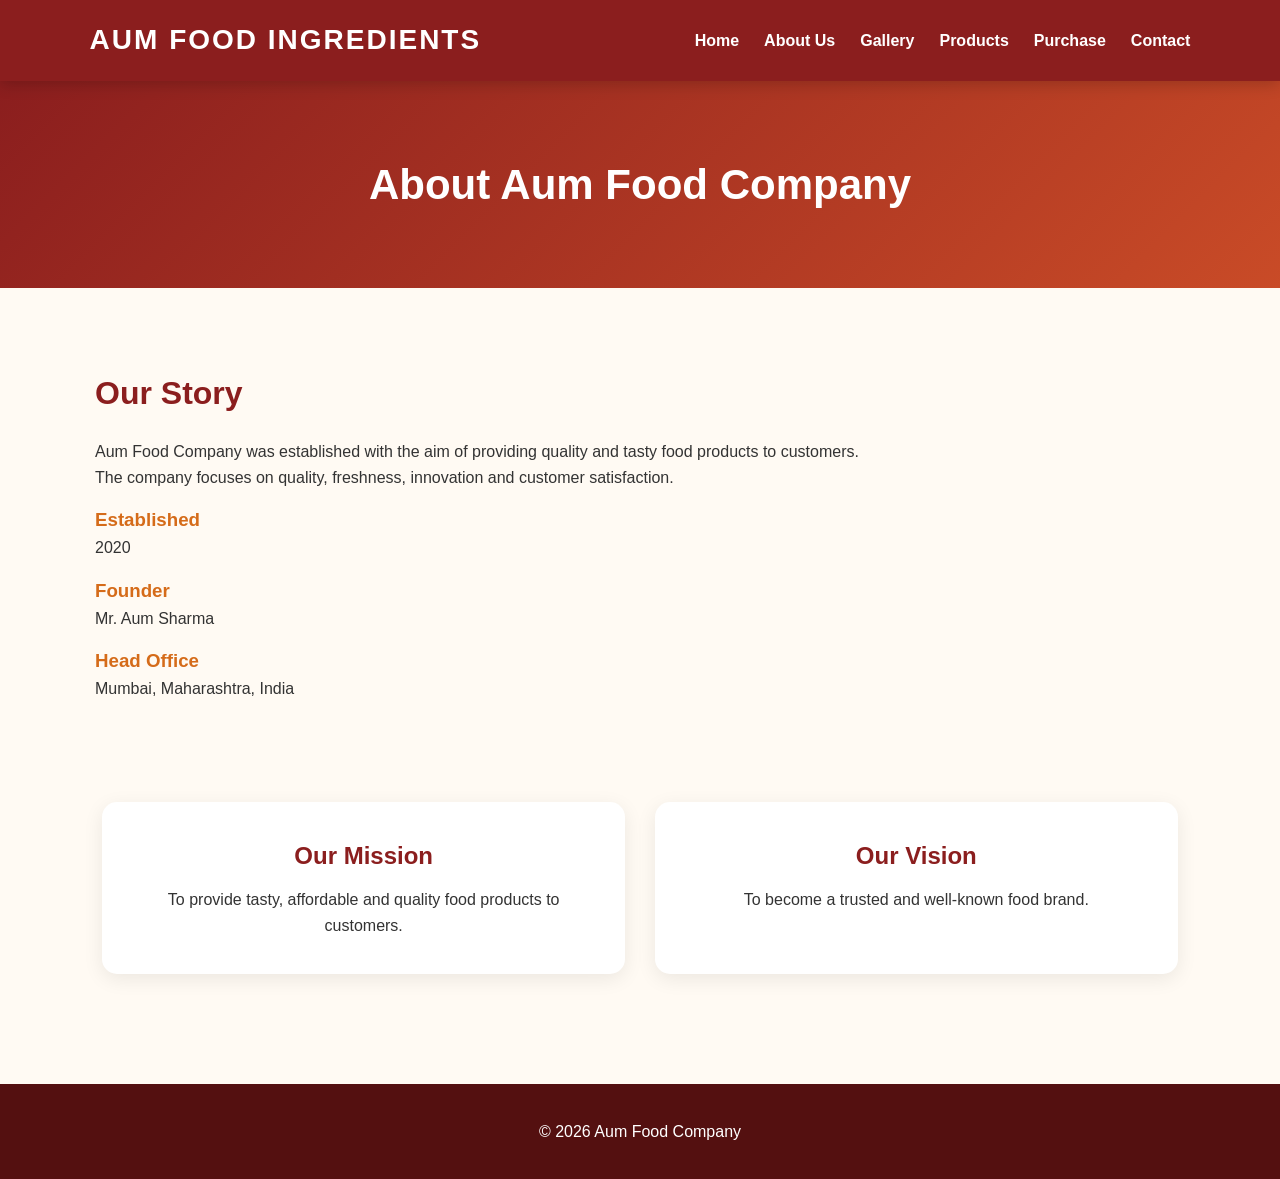
==== about.html @ ccd77f51 "Add files via upload" ====
<!DOCTYPE html>
<html lang="en">
<head>
    <meta charset="UTF-8">
    <meta name="viewport" content="width=device-width, initial-scale=1.0">
    <title>About Us - Aum Food</title>
    <link rel="stylesheet" href="style.css">
</head>

<body>

<header>
    <h1>AUM FOOD INGREDIENTS</h1>

    <nav>
        <a href="index.html">Home</a>
        <a href="about.html">About Us</a>
        <a href="gallery.html">Gallery</a>
        <a href="products.html">Products</a>
        <a href="purchase.html">Purchase</a>
        <a href="contact.html">Contact</a>
    </nav>
</header>
<section class="page-title">

    <h2>About Aum Food Company</h2>
    
</section>

<section class="about">


    <div>
        <h2>Our Story</h2>

        <p>
            Aum Food Company was established with the aim of
            providing quality and tasty food products to customers.
        </p>

        <p>
            The company focuses on quality, freshness, innovation
            and customer satisfaction.
        </p>

        <h3>Established</h3>
        <p>2020</p>

        <h3>Founder</h3>
        <p>Mr. Aum Sharma</p>

        <h3>Head Office</h3>
        <p>Mumbai, Maharashtra, India</p>
    </div>

</section>

<section class="mission">

    <div>
        <h2>Our Mission</h2>
        <p>
            To provide tasty, affordable and quality food products
            to customers.
        </p>
    </div>

    <div>
        <h2>Our Vision</h2>
        <p>
            To become a trusted and well-known food brand.
        </p>
    </div>

</section>

<footer>
    <p>© 2026 Aum Food Company</p>
</footer>

</body>
</html>
---- style.css ----
* {
    margin: 0;
    padding: 0;
    box-sizing: border-box;
}

html {
    scroll-behavior: smooth;
}

body {
    font-family: Arial, sans-serif;
    background: #fffaf3;
    color: #333;
    line-height: 1.6;
}

/* ================= HEADER ================= */

header {
    background: #8b1e1e;
    color: white;
    padding: 18px 7%;
    display: flex;
    align-items: center;
    justify-content: space-between;
    position: sticky;
    top: 0;
    z-index: 1000;
    box-shadow: 0 3px 15px rgba(0,0,0,0.2);
}

header h1 {
    font-size: 28px;
    letter-spacing: 2px;
}

nav {
    display: flex;
    gap: 25px;
}

nav a {
    color: white;
    text-decoration: none;
    font-weight: bold;
    transition: 0.3s;
}

nav a:hover {
    color: #ffd166;
}

/* ================= HERO ================= */

.hero {
    min-height: 600px;
    background:
        linear-gradient(rgba(0,0,0,0.45), rgba(0,0,0,0.55)),
        url("images/company.jpg");

    background-size: cover;
    background-position: center;

    display: flex;
    align-items: center;
    justify-content: center;

    text-align: center;
    color: white;
}

.hero div {
    max-width: 750px;
    padding: 30px;
}

.hero h2 {
    font-size: 55px;
    margin-bottom: 15px;
    text-shadow: 2px 3px 8px black;
}

.hero p {
    font-size: 22px;
    margin-bottom: 30px;
}

/* ================= BUTTON ================= */

.btn {
    display: inline-block;
    padding: 13px 30px;
    background: #e88920;
    color: white;
    text-decoration: none;
    border-radius: 30px;
    font-weight: bold;
    transition: 0.3s;
}

.btn:hover {
    background: #ffad42;
    transform: translateY(-3px);
    box-shadow: 0 8px 20px rgba(0,0,0,0.2);
}

/* ================= WELCOME ================= */

.welcome {
    padding: 70px 8%;
    text-align: center;
}

.welcome h2 {
    color: #8b1e1e;
    font-size: 35px;
    margin-bottom: 20px;
}

.welcome p {
    max-width: 800px;
    margin: auto;
    font-size: 17px;
}

/* ================= HIGHLIGHTS ================= */

.highlights {
    display: grid;
    grid-template-columns: repeat(3, 1fr);
    gap: 25px;
    padding: 30px 8% 70px;
}

.box {
    background: white;
    padding: 35px 25px;
    text-align: center;
    border-radius: 15px;
    box-shadow: 0 5px 20px rgba(0,0,0,0.08);
    transition: 0.3s;
}

.box:hover {
    transform: translateY(-8px);
}

.box h3 {
    color: #8b1e1e;
    margin-bottom: 10px;
    font-size: 22px;
}

/* ================= PAGE TITLE ================= */

.page-title {
    background: linear-gradient(135deg, #8b1e1e, #c94b27);
    color: white;
    text-align: center;
    padding: 70px 20px;
}

.page-title h2 {
    font-size: 42px;
}

/* ================= ABOUT ================= */

.about {
    display: flex;
    gap: 50px;
    align-items: center;
    max-width: 1150px;
    margin: auto;
    padding: 80px 30px;
}

.about img {
    width: 48%;
    border-radius: 20px;
    box-shadow: 0 10px 30px rgba(0,0,0,0.2);
}

.about div {
    flex: 1;
}

.about h2 {
    color: #8b1e1e;
    font-size: 32px;
    margin-bottom: 20px;
}

.about h3 {
    color: #d56b19;
    margin-top: 15px;
}

/* ================= MISSION ================= */

.mission {
    display: grid;
    grid-template-columns: repeat(2, 1fr);
    gap: 30px;
    padding: 20px 8% 70px;
}

.mission div {
    background: white;
    padding: 35px;
    text-align: center;
    border-radius: 15px;
    box-shadow: 0 5px 20px rgba(0,0,0,0.08);
}

.mission h2 {
    color: #8b1e1e;
    margin-bottom: 12px;
}

/* ================= GALLERY ================= */

.gallery {
    display: grid;
    grid-template-columns: repeat(3, 1fr);
    gap: 20px;
    padding: 70px 8%;
}

.gallery img {
    width: 100%;
    height: 260px;
    object-fit: cover;
    border-radius: 15px;
    transition: 0.4s;
    box-shadow: 0 5px 15px rgba(0,0,0,0.15);
}

.gallery img:hover {
    transform: scale(1.04);
}

/* ================= PRODUCTS ================= */

.products {
    display: grid;
    grid-template-columns: repeat(4, 1fr);
    gap: 25px;
    padding: 70px 7%;
}

.product {
    background: white;
    border-radius: 18px;
    overflow: hidden;
    text-align: center;
    box-shadow: 0 6px 20px rgba(0,0,0,0.1);
    transition: 0.3s;
    padding-bottom: 25px;
}

.product:hover {
    transform: translateY(-10px);
    box-shadow: 0 12px 30px rgba(0,0,0,0.15);
}

.product img {
    width: 100%;
    height: 220px;
    object-fit: cover;
}

.product h2 {
    color: #8b1e1e;
    margin: 18px 10px 8px;
}

.product p {
    padding: 0 15px;
    color: #666;
}

.product h3 {
    color: #e88920;
    font-size: 24px;
    margin: 15px;
}

/* ================= FORM ================= */

.form-section {
    max-width: 650px;
    margin: 70px auto;
    padding: 40px;
    background: white;
    border-radius: 20px;
    box-shadow: 0 8px 30px rgba(0,0,0,0.1);
}

form label {
    display: block;
    margin-top: 18px;
    font-weight: bold;
    color: #8b1e1e;
}

form input,
form select,
form textarea {
    width: 100%;
    padding: 14px;
    margin-top: 7px;
    border: 1px solid #ddd;
    border-radius: 8px;
    font-size: 15px;
}

form input:focus,
form select:focus,
form textarea:focus {
    outline: none;
    border-color: #e88920;
}

form textarea {
    height: 120px;
    resize: vertical;
}

form button {
    width: 100%;
    padding: 14px;
    margin-top: 25px;
    background: #8b1e1e;
    color: white;
    border: none;
    border-radius: 30px;
    font-size: 17px;
    font-weight: bold;
    cursor: pointer;
    transition: 0.3s;
}

form button:hover {
    background: #e88920;
}

/* ================= CONTACT ================= */

.contact {
    padding: 80px 20px;
}

.contact div {
    max-width: 650px;
    margin: auto;
    background: white;
    padding: 45px;
    text-align: center;
    border-radius: 20px;
    box-shadow: 0 8px 25px rgba(0,0,0,0.1);
}

.contact h2 {
    color: #8b1e1e;
    margin-bottom: 25px;
}

.contact p {
    margin: 15px;
}

/* ================= FOOTER ================= */

footer {
    background: #541010;
    color: white;
    text-align: center;
    padding: 30px 20px;
    margin-top: 40px;
}

footer p {
    margin: 5px;
}

/* ================= RESPONSIVE ================= */

@media (max-width: 900px) {

    header {
        flex-direction: column;
        gap: 15px;
    }

    nav {
        flex-wrap: wrap;
        justify-content: center;
        gap: 15px;
    }

    .hero h2 {
        font-size: 42px;
    }

    .products {
        grid-template-columns: repeat(2, 1fr);
    }

    .highlights {
        grid-template-columns: 1fr;
    }

    .gallery {
        grid-template-columns: repeat(2, 1fr);
    }
}

@media (max-width: 600px) {

    header h1 {
        font-size: 24px;
    }

    nav {
        gap: 10px;
    }

    nav a {
        font-size: 14px;
    }

    .hero {
        min-height: 500px;
    }

    .hero h2 {
        font-size: 32px;
    }

    .hero p {
        font-size: 18px;
    }

    .page-title h2 {
        font-size: 32px;
    }

    .about {
        flex-direction: column;
    }

    .about img {
        width: 100%;
    }

    .mission {
        grid-template-columns: 1fr;
    }

    .products {
        grid-template-columns: 1fr;
        padding: 40px 25px;
    }

    .gallery {
        grid-template-columns: 1fr;
        padding: 40px 25px;
    }

    .form-section {
        margin: 40px 20px;
        padding: 25px;
    }
}
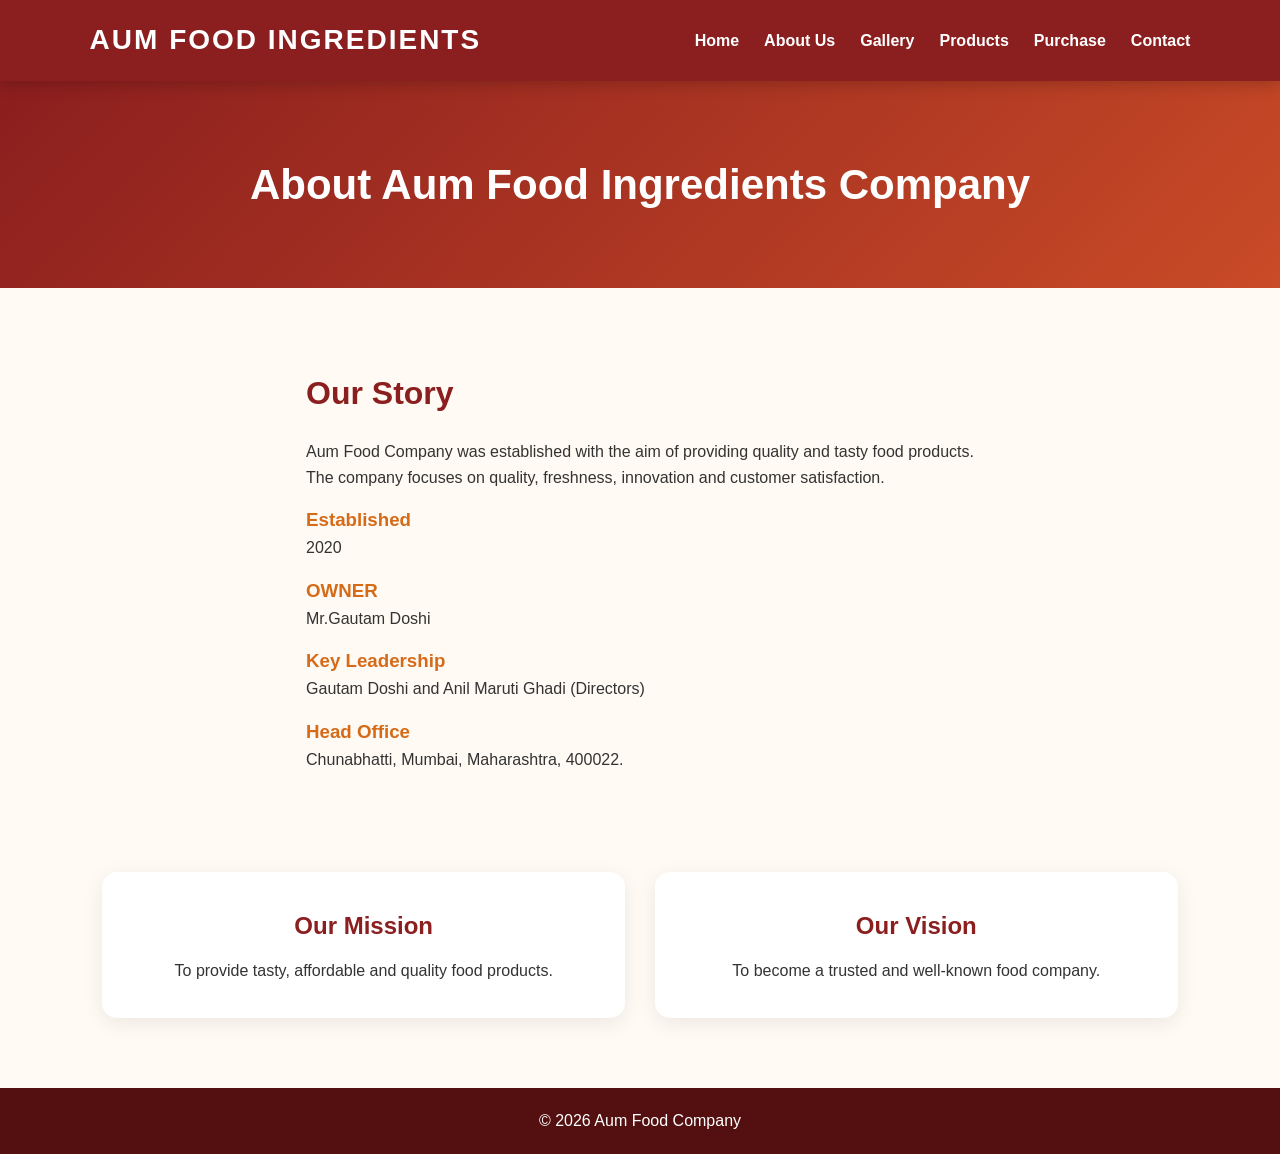
==== commit 33f7ca26: "Update about.html" ====
--- a/about.html
+++ b/about.html
@@ -23,7 +23,7 @@
 </header>
 <section class="page-title">
 
-    <h2>About Aum Food Company</h2>
+    <h2>About Aum Food Ingredients Company</h2>
     
 </section>
 
@@ -35,7 +35,7 @@
 
         <p>
             Aum Food Company was established with the aim of
-            providing quality and tasty food products to customers.
+            providing quality and tasty food products.
         </p>
 
         <p>
@@ -46,11 +46,14 @@
         <h3>Established</h3>
         <p>2020</p>
 
-        <h3>Founder</h3>
-        <p>Mr. Aum Sharma</p>
+        <h3>OWNER</h3>
+        <p>Mr.Gautam Doshi</p>
+
+        <h3>Key Leadership</h3>
+        <p>Gautam Doshi and Anil Maruti Ghadi (Directors)</p>
 
         <h3>Head Office</h3>
-        <p>Mumbai, Maharashtra, India</p>
+        <p>Chunabhatti, Mumbai, Maharashtra, 400022.</p>
     </div>
 
 </section>
@@ -60,15 +63,14 @@
     <div>
         <h2>Our Mission</h2>
         <p>
-            To provide tasty, affordable and quality food products
-            to customers.
+            To provide tasty, affordable and quality food products.
         </p>
     </div>
 
     <div>
         <h2>Our Vision</h2>
         <p>
-            To become a trusted and well-known food brand.
+            To become a trusted and well-known food company.
         </p>
     </div>
 
@@ -79,4 +81,4 @@
 </footer>
 
 </body>
-</html>+</html>
--- a/style.css
+++ b/style.css
@@ -1,3 +1,5 @@
+/* ================= GENERAL ================= */
+
 * {
     margin: 0;
     padding: 0;
@@ -13,7 +15,13 @@
     background: #fffaf3;
     color: #333;
     line-height: 1.6;
-}
+
+    /* Footer bottom la thevnyasathi */
+    min-height: 100vh;
+    display: flex;
+    flex-direction: column;
+}
+
 
 /* ================= HEADER ================= */
 
@@ -24,9 +32,11 @@
     display: flex;
     align-items: center;
     justify-content: space-between;
+
     position: sticky;
     top: 0;
     z-index: 1000;
+
     box-shadow: 0 3px 15px rgba(0,0,0,0.2);
 }
 
@@ -51,12 +61,17 @@
     color: #ffd166;
 }
 
+
 /* ================= HERO ================= */
 
 .hero {
     min-height: 600px;
+
     background:
-        linear-gradient(rgba(0,0,0,0.45), rgba(0,0,0,0.55)),
+        linear-gradient(
+            rgba(0,0,0,0.45),
+            rgba(0,0,0,0.55)
+        ),
         url("images/company.jpg");
 
     background-size: cover;
@@ -85,6 +100,7 @@
     font-size: 22px;
     margin-bottom: 30px;
 }
+
 
 /* ================= BUTTON ================= */
 
@@ -105,6 +121,7 @@
     box-shadow: 0 8px 20px rgba(0,0,0,0.2);
 }
 
+
 /* ================= WELCOME ================= */
 
 .welcome {
@@ -123,6 +140,7 @@
     margin: auto;
     font-size: 17px;
 }
+
 
 /* ================= HIGHLIGHTS ================= */
 
@@ -138,7 +156,9 @@
     padding: 35px 25px;
     text-align: center;
     border-radius: 15px;
+
     box-shadow: 0 5px 20px rgba(0,0,0,0.08);
+
     transition: 0.3s;
 }
 
@@ -152,10 +172,16 @@
     font-size: 22px;
 }
 
+
 /* ================= PAGE TITLE ================= */
 
 .page-title {
-    background: linear-gradient(135deg, #8b1e1e, #c94b27);
+    background: linear-gradient(
+        135deg,
+        #8b1e1e,
+        #c94b27
+    );
+
     color: white;
     text-align: center;
     padding: 70px 20px;
@@ -164,6 +190,7 @@
 .page-title h2 {
     font-size: 42px;
 }
+
 
 /* ================= ABOUT ================= */
 
@@ -171,14 +198,17 @@
     display: flex;
     gap: 50px;
     align-items: center;
+
     max-width: 1150px;
     margin: auto;
+
     padding: 80px 30px;
 }
 
 .about img {
     width: 48%;
     border-radius: 20px;
+
     box-shadow: 0 10px 30px rgba(0,0,0,0.2);
 }
 
@@ -197,20 +227,26 @@
     margin-top: 15px;
 }
 
+
 /* ================= MISSION ================= */
 
 .mission {
     display: grid;
     grid-template-columns: repeat(2, 1fr);
+
     gap: 30px;
+
     padding: 20px 8% 70px;
 }
 
 .mission div {
     background: white;
     padding: 35px;
-    text-align: center;
+
+    text-align: center;
+
     border-radius: 15px;
+
     box-shadow: 0 5px 20px rgba(0,0,0,0.08);
 }
 
@@ -219,21 +255,28 @@
     margin-bottom: 12px;
 }
 
+
 /* ================= GALLERY ================= */
 
 .gallery {
     display: grid;
     grid-template-columns: repeat(3, 1fr);
+
     gap: 20px;
+
     padding: 70px 8%;
 }
 
 .gallery img {
     width: 100%;
     height: 260px;
+
     object-fit: cover;
+
     border-radius: 15px;
+
     transition: 0.4s;
+
     box-shadow: 0 5px 15px rgba(0,0,0,0.15);
 }
 
@@ -241,236 +284,444 @@
     transform: scale(1.04);
 }
 
+
 /* ================= PRODUCTS ================= */
 
 .products {
     display: grid;
+
     grid-template-columns: repeat(4, 1fr);
+
     gap: 25px;
+
     padding: 70px 7%;
 }
 
 .product {
     background: white;
+
     border-radius: 18px;
+
     overflow: hidden;
-    text-align: center;
+
+    text-align: center;
+
     box-shadow: 0 6px 20px rgba(0,0,0,0.1);
+
     transition: 0.3s;
+
     padding-bottom: 25px;
 }
 
 .product:hover {
     transform: translateY(-10px);
+
     box-shadow: 0 12px 30px rgba(0,0,0,0.15);
 }
+
+
+/* PRODUCT IMAGE */
 
 .product img {
     width: 100%;
-    height: 220px;
-    object-fit: cover;
-}
+
+    aspect-ratio: 1 / 1;
+
+    height: auto;
+
+    object-fit: contain;
+
+    display: block;
+
+    background: #fff;
+
+    padding: 10px;
+}
+
+
+/* PRODUCT TITLE */
 
 .product h2 {
     color: #8b1e1e;
-    margin: 18px 10px 8px;
-}
+
+    margin: 10px 5px;
+
+    font-size: 20px;
+}
+
+
+/* PRODUCT TEXT */
 
 .product p {
-    padding: 0 15px;
-    color: #666;
-}
-
-.product h3 {
-    color: #e88920;
-    font-size: 24px;
-    margin: 15px;
-}
-
-/* ================= FORM ================= */
+    margin: 5px 10px;
+}
+
+
+/* PRODUCT BUTTON */
+
+.product .btn {
+    margin-top: 8px;
+}
+
+
+/* ================= FOOTER ================= */
+
+footer {
+    background: #541010;
+
+    color: white;
+
+    text-align: center;
+
+    padding: 20px;
+
+    width: 100%;
+
+    /* Footer page chya bottom la */
+    margin-top: auto;
+}
+
+footer p {
+    margin: 0;
+
+    color: white;
+
+    text-align: center;
+}
+
+
+/* ================= MOBILE RESPONSIVE ================= */
+
+@media (max-width: 768px) {
+
+    /* HEADER */
+
+    header {
+        padding: 15px 20px;
+
+        flex-direction: column;
+
+        gap: 10px;
+    }
+
+    header h1 {
+        font-size: 20px;
+    }
+
+    nav {
+        gap: 15px;
+
+        flex-wrap: wrap;
+
+        justify-content: center;
+    }
+
+    nav a {
+        font-size: 12px;
+    }
+
+
+    /* HERO */
+
+    .hero {
+        min-height: 450px;
+    }
+
+    .hero h2 {
+        font-size: 38px;
+    }
+
+    .hero p {
+        font-size: 18px;
+    }
+
+
+    /* WELCOME */
+
+    .welcome {
+        padding: 50px 6%;
+    }
+
+
+    /* HIGHLIGHTS */
+
+    .highlights {
+        grid-template-columns: 1fr;
+
+        padding: 30px 6% 50px;
+    }
+
+
+    /* PAGE TITLE */
+
+    .page-title {
+        padding: 50px 20px;
+    }
+
+    .page-title h2 {
+        font-size: 32px;
+    }
+
+
+    /* ABOUT */
+
+    .about {
+        flex-direction: column;
+
+        padding: 50px 6%;
+
+        gap: 30px;
+    }
+
+    .about img {
+        width: 100%;
+    }
+
+
+    /* MISSION */
+
+    .mission {
+        grid-template-columns: 1fr;
+
+        padding: 20px 6% 50px;
+    }
+
+
+    /* GALLERY */
+
+    .gallery {
+        grid-template-columns: 1fr 1fr;
+
+        padding: 50px 6%;
+    }
+
+    .gallery img {
+        height: 180px;
+    }
+
+
+    /* PRODUCTS */
+
+    .products {
+        grid-template-columns: repeat(2, 1fr);
+
+        gap: 18px;
+
+        padding: 50px 6%;
+    }
+
+    .product {
+        padding-bottom: 18px;
+    }
+
+    .product h2 {
+        font-size: 17px;
+    }
+
+    .product p {
+        font-size: 14px;
+    }
+
+    .product .btn {
+        padding: 10px 18px;
+
+        font-size: 13px;
+    }
+
+
+    /* FOOTER */
+
+    footer {
+        padding: 18px;
+
+        margin-top: auto;
+    }
+
+}
+
+
+/* ================= SMALL MOBILE ================= */
+
+@media (max-width: 400px) {
+
+    .products {
+        grid-template-columns: 1fr;
+    }
+
+    .gallery {
+        grid-template-columns: 1fr;
+    }
+
+    nav {
+        gap: 10px;
+    }
+
+    nav a {
+        font-size: 11px;
+    }
+
+}
+
+/* ================= PURCHASE FORM ================= */
 
 .form-section {
-    max-width: 650px;
-    margin: 70px auto;
-    padding: 40px;
+    max-width: 700px;
+    margin: 40px auto;
+    padding: 30px;
     background: white;
-    border-radius: 20px;
-    box-shadow: 0 8px 30px rgba(0,0,0,0.1);
-}
-
-form label {
-    display: block;
-    margin-top: 18px;
+    border-radius: 15px;
+    box-shadow: 0 5px 20px rgba(0,0,0,0.10);
+}
+
+.form-section form {
+    display: flex;
+    flex-direction: column;
+}
+
+.form-section label {
+    font-size: 18px;
     font-weight: bold;
-    color: #8b1e1e;
-}
-
-form input,
-form select,
-form textarea {
+    margin-top: 12px;
+    margin-bottom: 6px;
+    color: #333;
+}
+
+.form-section input,
+.form-section select,
+.form-section textarea {
     width: 100%;
-    padding: 14px;
-    margin-top: 7px;
-    border: 1px solid #ddd;
-    border-radius: 8px;
-    font-size: 15px;
-}
-
-form input:focus,
-form select:focus,
-form textarea:focus {
+    padding: 12px;
+    font-size: 16px;
+    border: 1px solid #aaa;
+    border-radius: 5px;
     outline: none;
-    border-color: #e88920;
-}
-
-form textarea {
-    height: 120px;
+    font-family: Arial, sans-serif;
+}
+
+.form-section input:focus,
+.form-section select:focus,
+.form-section textarea:focus {
+    border-color: #8b1e1e;
+}
+
+.form-section textarea {
+    height: 100px;
     resize: vertical;
 }
 
-form button {
-    width: 100%;
-    padding: 14px;
-    margin-top: 25px;
+.form-section button {
+    width: 160px;
+    margin: 25px auto 0;
+    padding: 12px;
+
     background: #8b1e1e;
     color: white;
+
     border: none;
-    border-radius: 30px;
+    border-radius: 5px;
+
     font-size: 17px;
-    font-weight: bold;
     cursor: pointer;
-    transition: 0.3s;
-}
-
-form button:hover {
-    background: #e88920;
-}
-
-/* ================= CONTACT ================= */
+}
+
+.form-section button:hover {
+    background: #b22222;
+}
+
+
+/* ================= PURCHASE MOBILE ================= */
+
+@media (max-width: 768px) {
+
+    .form-section {
+        margin: 30px 6%;
+        padding: 25px 20px;
+    }
+
+    .form-section label {
+        font-size: 17px;
+    }
+
+    .form-section input,
+    .form-section select,
+    .form-section textarea {
+        font-size: 16px;
+    }
+}
+/* FINAL PURCHASE FORM FIX */
+
+.form-section form {
+    display: block !important;
+}
+
+.form-section label {
+    display: block !important;
+    width: 100% !important;
+}
+
+.form-section input,
+.form-section select,
+.form-section textarea {
+    display: block !important;
+    width: 100% !important;
+    margin: 0 0 15px 0 !important;
+}
+
+.form-section button {
+    display: block !important;
+    margin: 20px auto 0 !important;
+}
+/* ================= CONTACT PAGE ================= */
 
 .contact {
-    padding: 80px 20px;
+    max-width: 900px;
+    margin: 40px auto;
+    padding: 35px;
+    background: white;
+    border-radius: 15px;
+    box-shadow: 0 5px 20px rgba(0, 0, 0, 0.10);
 }
 
 .contact div {
-    max-width: 650px;
-    margin: auto;
-    background: white;
-    padding: 45px;
-    text-align: center;
-    border-radius: 20px;
-    box-shadow: 0 8px 25px rgba(0,0,0,0.1);
+    width: 100%;
 }
 
 .contact h2 {
     color: #8b1e1e;
+    font-size: 28px;
     margin-bottom: 25px;
+    text-align: center;
 }
 
 .contact p {
-    margin: 15px;
-}
-
-/* ================= FOOTER ================= */
-
-footer {
-    background: #541010;
-    color: white;
-    text-align: center;
-    padding: 30px 20px;
-    margin-top: 40px;
-}
-
-footer p {
-    margin: 5px;
-}
-
-/* ================= RESPONSIVE ================= */
-
-@media (max-width: 900px) {
-
-    header {
-        flex-direction: column;
-        gap: 15px;
-    }
-
-    nav {
-        flex-wrap: wrap;
-        justify-content: center;
-        gap: 15px;
-    }
-
-    .hero h2 {
-        font-size: 42px;
-    }
-
-    .products {
-        grid-template-columns: repeat(2, 1fr);
-    }
-
-    .highlights {
-        grid-template-columns: 1fr;
-    }
-
-    .gallery {
-        grid-template-columns: repeat(2, 1fr);
-    }
-}
-
-@media (max-width: 600px) {
-
-    header h1 {
+    font-size: 17px;
+    line-height: 1.7;
+    margin-bottom: 18px;
+    color: #333;
+}
+
+.contact p strong {
+    color: #8b1e1e;
+}
+
+
+/* ================= CONTACT MOBILE ================= */
+
+@media (max-width: 768px) {
+
+    .contact {
+        margin: 30px 6%;
+        padding: 25px 20px;
+    }
+
+    .contact h2 {
         font-size: 24px;
-    }
-
-    nav {
-        gap: 10px;
-    }
-
-    nav a {
-        font-size: 14px;
-    }
-
-    .hero {
-        min-height: 500px;
-    }
-
-    .hero h2 {
-        font-size: 32px;
-    }
-
-    .hero p {
-        font-size: 18px;
-    }
-
-    .page-title h2 {
-        font-size: 32px;
-    }
-
-    .about {
-        flex-direction: column;
-    }
-
-    .about img {
-        width: 100%;
-    }
-
-    .mission {
-        grid-template-columns: 1fr;
-    }
-
-    .products {
-        grid-template-columns: 1fr;
-        padding: 40px 25px;
-    }
-
-    .gallery {
-        grid-template-columns: 1fr;
-        padding: 40px 25px;
-    }
-
-    .form-section {
-        margin: 40px 20px;
-        padding: 25px;
-    }
-}
+        margin-bottom: 20px;
+    }
+
+    .contact p {
+        font-size: 16px;
+        line-height: 1.6;
+        word-wrap: break-word;
+    }
+}
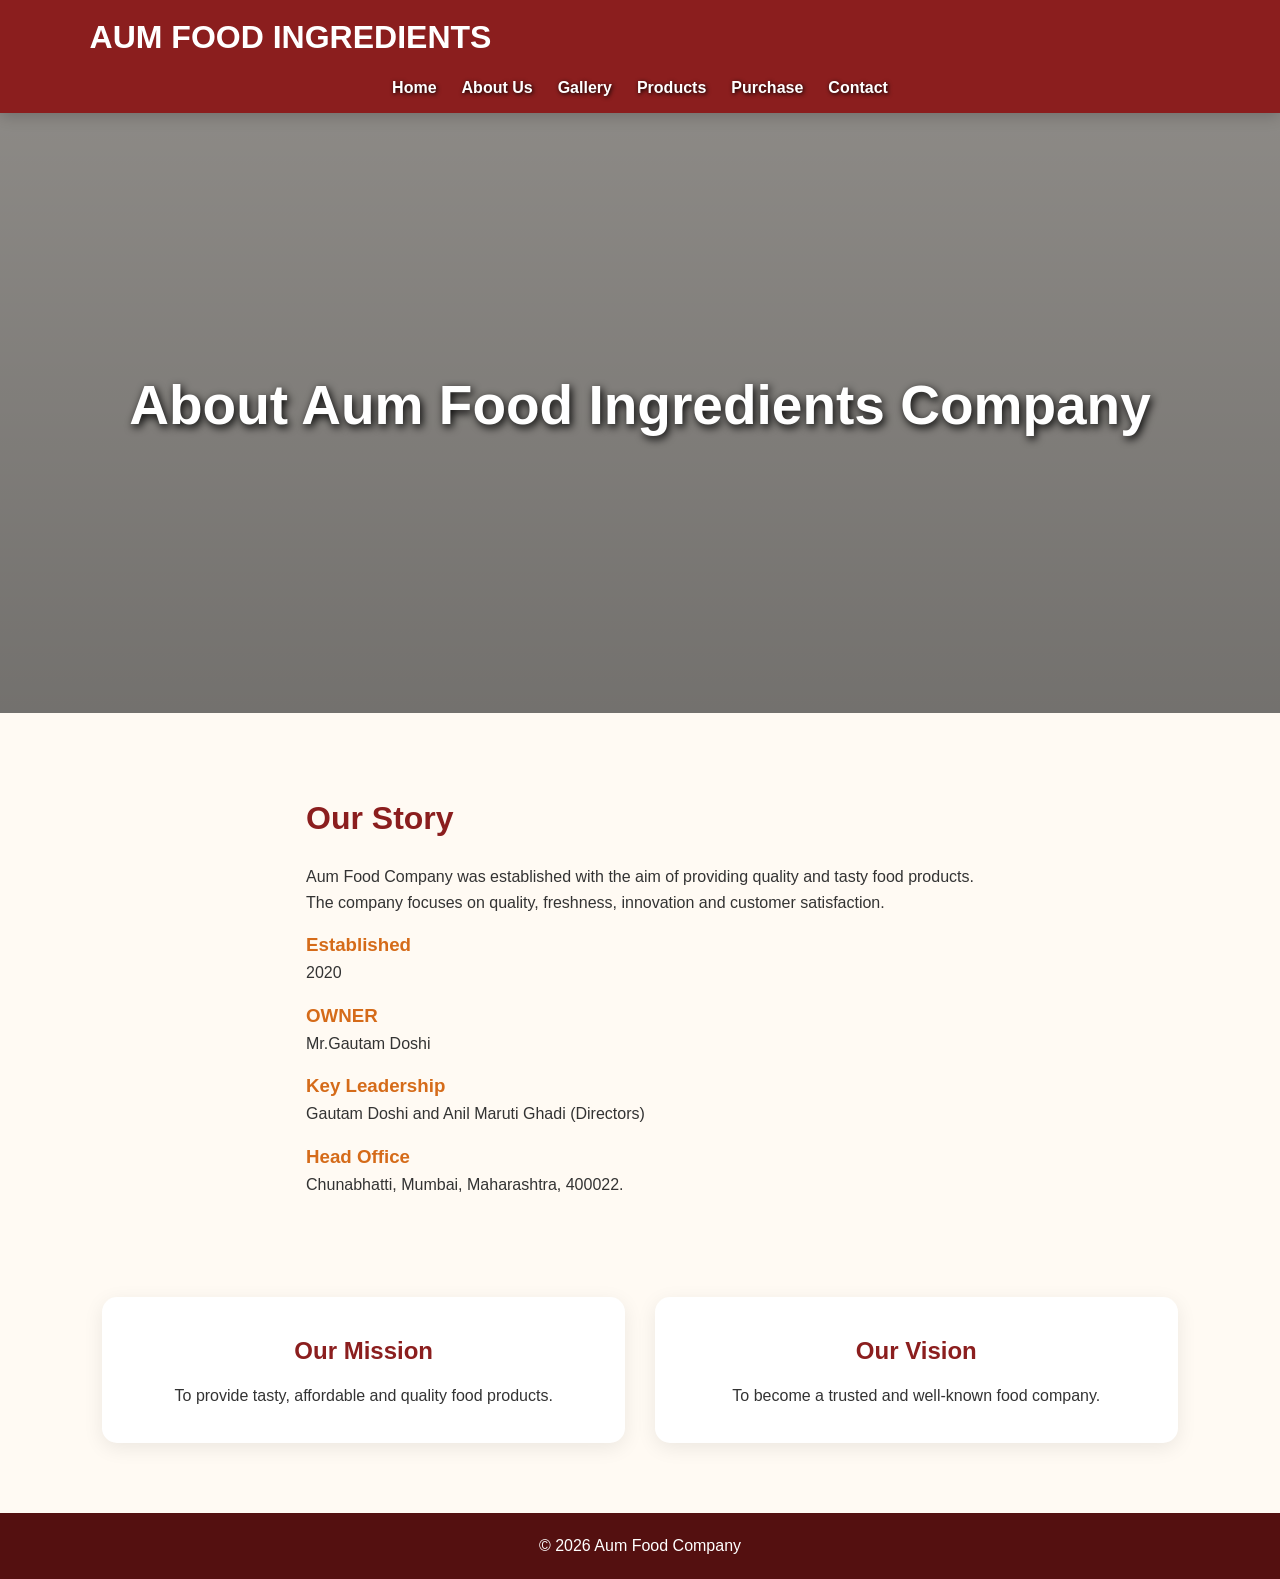
==== commit 85a8e22e: "Update about.html" ====
--- a/about.html
+++ b/about.html
@@ -21,7 +21,7 @@
         <a href="contact.html">Contact</a>
     </nav>
 </header>
-<section class="page-title">
+<section class="hero">
 
     <h2>About Aum Food Ingredients Company</h2>
     
--- a/style.css
+++ b/style.css
@@ -16,7 +16,6 @@
     color: #333;
     line-height: 1.6;
 
-    /* Footer bottom la thevnyasathi */
     min-height: 100vh;
     display: flex;
     flex-direction: column;
@@ -25,35 +24,59 @@
 
 /* ================= HEADER ================= */
 
-header {
+ header {
     background: #8b1e1e;
     color: white;
-    padding: 18px 7%;
-    display: flex;
-    align-items: center;
-    justify-content: space-between;
+
+    padding: 12px 7%;
 
     position: sticky;
     top: 0;
     z-index: 1000;
 
     box-shadow: 0 3px 15px rgba(0,0,0,0.2);
-}
-
-header h1 {
+ }
+/* TITLE */
+
+.header-content {
+    display: flex;
+    align-items: center;
+    justify-content: center;
+
+    text-align: center;
+}
+
+.brand h1 {
     font-size: 28px;
     letter-spacing: 2px;
-}
+
+    text-shadow: 2px 2px 6px black;
+}
+
+
+/* ================= NAVIGATION ================= */
 
 nav {
     display: flex;
+
+    justify-content: center;
+
     gap: 25px;
+
+    margin-top: 12px;
+
+    flex-wrap: wrap;
 }
 
 nav a {
     color: white;
+
     text-decoration: none;
+
     font-weight: bold;
+
+    text-shadow: 1px 1px 4px black;
+
     transition: 0.3s;
 }
 
@@ -72,7 +95,7 @@
             rgba(0,0,0,0.45),
             rgba(0,0,0,0.55)
         ),
-        url("images/company.jpg");
+        url("company.jpeg");
 
     background-size: cover;
     background-position: center;
@@ -106,18 +129,26 @@
 
 .btn {
     display: inline-block;
+
     padding: 13px 30px;
+
     background: #e88920;
     color: white;
+
     text-decoration: none;
+
     border-radius: 30px;
+
     font-weight: bold;
+
     transition: 0.3s;
 }
 
 .btn:hover {
     background: #ffad42;
+
     transform: translateY(-3px);
+
     box-shadow: 0 8px 20px rgba(0,0,0,0.2);
 }
 
@@ -131,13 +162,17 @@
 
 .welcome h2 {
     color: #8b1e1e;
+
     font-size: 35px;
+
     margin-bottom: 20px;
 }
 
 .welcome p {
     max-width: 800px;
+
     margin: auto;
+
     font-size: 17px;
 }
 
@@ -146,15 +181,21 @@
 
 .highlights {
     display: grid;
+
     grid-template-columns: repeat(3, 1fr);
+
     gap: 25px;
+
     padding: 30px 8% 70px;
 }
 
 .box {
     background: white;
+
     padding: 35px 25px;
-    text-align: center;
+
+    text-align: center;
+
     border-radius: 15px;
 
     box-shadow: 0 5px 20px rgba(0,0,0,0.08);
@@ -168,7 +209,9 @@
 
 .box h3 {
     color: #8b1e1e;
+
     margin-bottom: 10px;
+
     font-size: 22px;
 }
 
@@ -183,7 +226,9 @@
     );
 
     color: white;
-    text-align: center;
+
+    text-align: center;
+
     padding: 70px 20px;
 }
 
@@ -196,10 +241,13 @@
 
 .about {
     display: flex;
+
     gap: 50px;
+
     align-items: center;
 
     max-width: 1150px;
+
     margin: auto;
 
     padding: 80px 30px;
@@ -207,6 +255,7 @@
 
 .about img {
     width: 48%;
+
     border-radius: 20px;
 
     box-shadow: 0 10px 30px rgba(0,0,0,0.2);
@@ -218,12 +267,15 @@
 
 .about h2 {
     color: #8b1e1e;
+
     font-size: 32px;
+
     margin-bottom: 20px;
 }
 
 .about h3 {
     color: #d56b19;
+
     margin-top: 15px;
 }
 
@@ -232,6 +284,7 @@
 
 .mission {
     display: grid;
+
     grid-template-columns: repeat(2, 1fr);
 
     gap: 30px;
@@ -241,6 +294,7 @@
 
 .mission div {
     background: white;
+
     padding: 35px;
 
     text-align: center;
@@ -252,6 +306,7 @@
 
 .mission h2 {
     color: #8b1e1e;
+
     margin-bottom: 12px;
 }
 
@@ -260,6 +315,7 @@
 
 .gallery {
     display: grid;
+
     grid-template-columns: repeat(3, 1fr);
 
     gap: 20px;
@@ -269,6 +325,7 @@
 
 .gallery img {
     width: 100%;
+
     height: 260px;
 
     object-fit: cover;
@@ -377,7 +434,6 @@
 
     width: 100%;
 
-    /* Footer page chya bottom la */
     margin-top: auto;
 }
 
@@ -397,27 +453,35 @@
     /* HEADER */
 
     header {
-        padding: 15px 20px;
-
-        flex-direction: column;
-
-        gap: 10px;
-    }
-
-    header h1 {
+        padding: 15px 15px;
+
+        background-position: center;
+    }
+
+    .header-content {
+        text-align: center;
+    }
+
+    .brand h1 {
         font-size: 20px;
+
+        letter-spacing: 1px;
+
+        text-shadow: 2px 2px 5px black;
     }
 
     nav {
-        gap: 15px;
-
-        flex-wrap: wrap;
+        gap: 12px;
+
+        margin-top: 10px;
 
         justify-content: center;
     }
 
     nav a {
         font-size: 12px;
+
+        text-shadow: 1px 1px 3px black;
     }
 
 
@@ -529,6 +593,48 @@
     }
 
 
+    /* PURCHASE */
+
+    .form-section {
+        margin: 30px 6%;
+
+        padding: 25px 20px;
+    }
+
+    .form-section label {
+        font-size: 17px;
+    }
+
+    .form-section input,
+    .form-section select,
+    .form-section textarea {
+        font-size: 16px;
+    }
+
+
+    /* CONTACT */
+
+    .contact {
+        margin: 30px 6%;
+
+        padding: 25px 20px;
+    }
+
+    .contact h2 {
+        font-size: 24px;
+
+        margin-bottom: 20px;
+    }
+
+    .contact p {
+        font-size: 16px;
+
+        line-height: 1.6;
+
+        word-wrap: break-word;
+    }
+
+
     /* FOOTER */
 
     footer {
@@ -562,39 +668,62 @@
 
 }
 
+
 /* ================= PURCHASE FORM ================= */
 
 .form-section {
     max-width: 700px;
+
     margin: 40px auto;
+
     padding: 30px;
+
     background: white;
+
     border-radius: 15px;
+
     box-shadow: 0 5px 20px rgba(0,0,0,0.10);
 }
 
 .form-section form {
-    display: flex;
-    flex-direction: column;
+    display: block;
 }
 
 .form-section label {
+    display: block;
+
+    width: 100%;
+
     font-size: 18px;
+
     font-weight: bold;
+
     margin-top: 12px;
+
     margin-bottom: 6px;
+
     color: #333;
 }
 
 .form-section input,
 .form-section select,
 .form-section textarea {
+    display: block;
+
     width: 100%;
+
     padding: 12px;
+
     font-size: 16px;
+
+    margin: 0 0 15px 0;
+
     border: 1px solid #aaa;
+
     border-radius: 5px;
+
     outline: none;
+
     font-family: Arial, sans-serif;
 }
 
@@ -606,21 +735,29 @@
 
 .form-section textarea {
     height: 100px;
+
     resize: vertical;
 }
 
 .form-section button {
+    display: block;
+
     width: 160px;
-    margin: 25px auto 0;
+
+    margin: 20px auto 0;
+
     padding: 12px;
 
     background: #8b1e1e;
+
     color: white;
 
     border: none;
+
     border-radius: 5px;
 
     font-size: 17px;
+
     cursor: pointer;
 }
 
@@ -629,57 +766,20 @@
 }
 
 
-/* ================= PURCHASE MOBILE ================= */
-
-@media (max-width: 768px) {
-
-    .form-section {
-        margin: 30px 6%;
-        padding: 25px 20px;
-    }
-
-    .form-section label {
-        font-size: 17px;
-    }
-
-    .form-section input,
-    .form-section select,
-    .form-section textarea {
-        font-size: 16px;
-    }
-}
-/* FINAL PURCHASE FORM FIX */
-
-.form-section form {
-    display: block !important;
-}
-
-.form-section label {
-    display: block !important;
-    width: 100% !important;
-}
-
-.form-section input,
-.form-section select,
-.form-section textarea {
-    display: block !important;
-    width: 100% !important;
-    margin: 0 0 15px 0 !important;
-}
-
-.form-section button {
-    display: block !important;
-    margin: 20px auto 0 !important;
-}
 /* ================= CONTACT PAGE ================= */
 
 .contact {
     max-width: 900px;
+
     margin: 40px auto;
+
     padding: 35px;
+
     background: white;
+
     border-radius: 15px;
-    box-shadow: 0 5px 20px rgba(0, 0, 0, 0.10);
+
+    box-shadow: 0 5px 20px rgba(0,0,0,0.10);
 }
 
 .contact div {
@@ -688,40 +788,24 @@
 
 .contact h2 {
     color: #8b1e1e;
+
     font-size: 28px;
+
     margin-bottom: 25px;
+
     text-align: center;
 }
 
 .contact p {
     font-size: 17px;
+
     line-height: 1.7;
+
     margin-bottom: 18px;
+
     color: #333;
 }
 
 .contact p strong {
     color: #8b1e1e;
 }
-
-
-/* ================= CONTACT MOBILE ================= */
-
-@media (max-width: 768px) {
-
-    .contact {
-        margin: 30px 6%;
-        padding: 25px 20px;
-    }
-
-    .contact h2 {
-        font-size: 24px;
-        margin-bottom: 20px;
-    }
-
-    .contact p {
-        font-size: 16px;
-        line-height: 1.6;
-        word-wrap: break-word;
-    }
-}
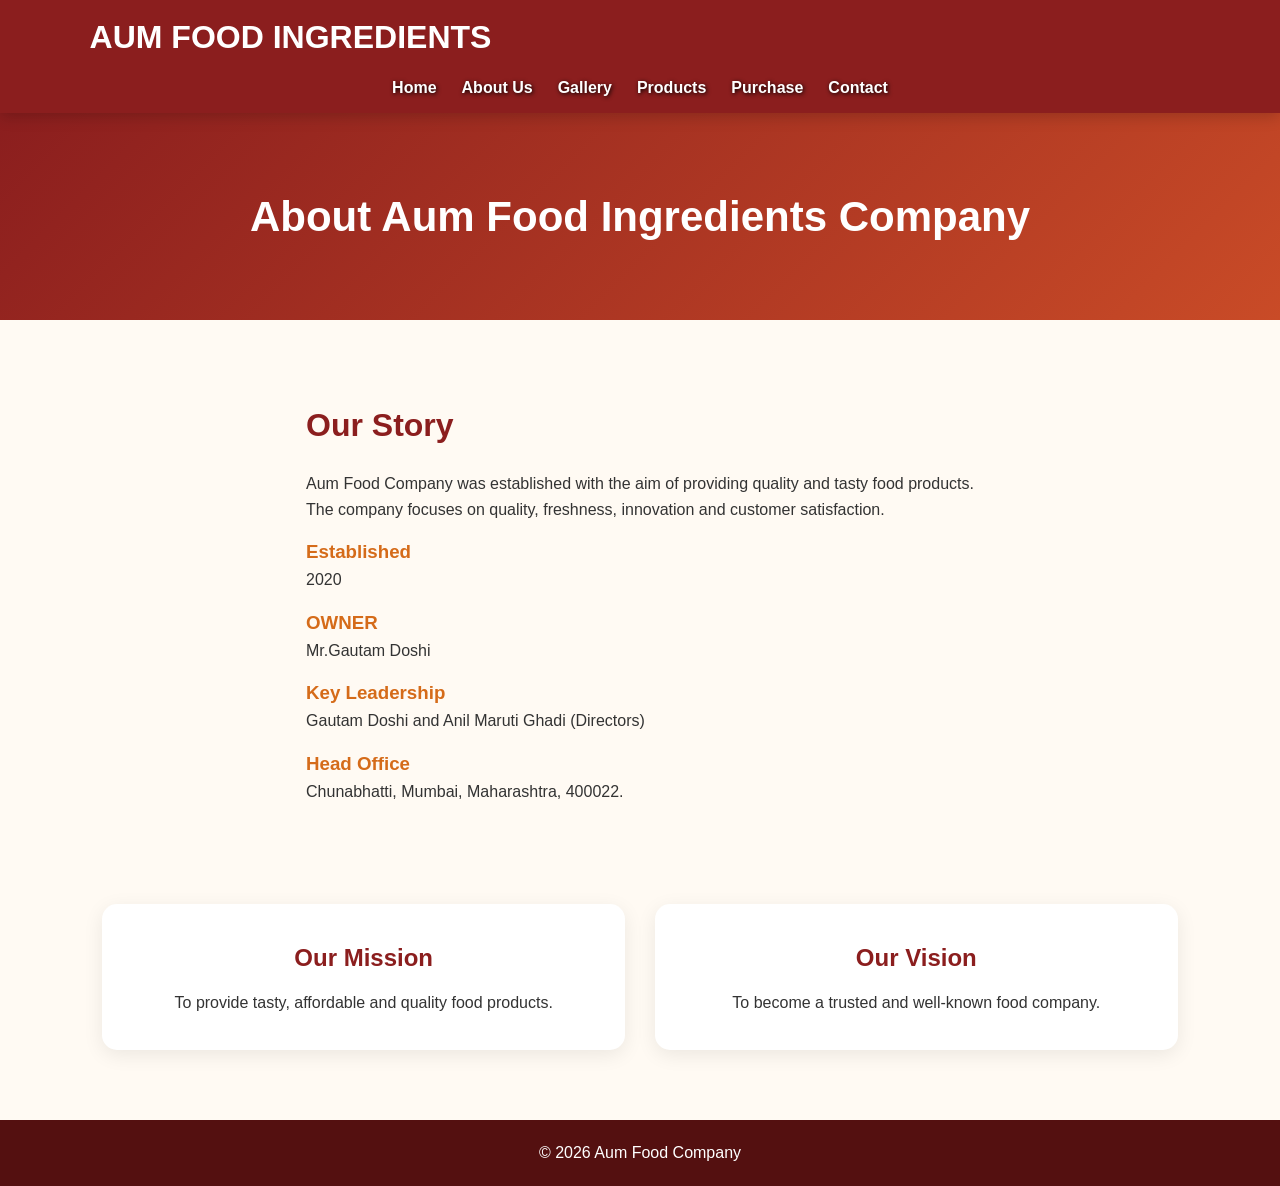
==== commit aea1d26a: "Update about.html" ====
--- a/about.html
+++ b/about.html
@@ -21,7 +21,7 @@
         <a href="contact.html">Contact</a>
     </nav>
 </header>
-<section class="hero">
+<section class="page-title">
 
     <h2>About Aum Food Ingredients Company</h2>
     
